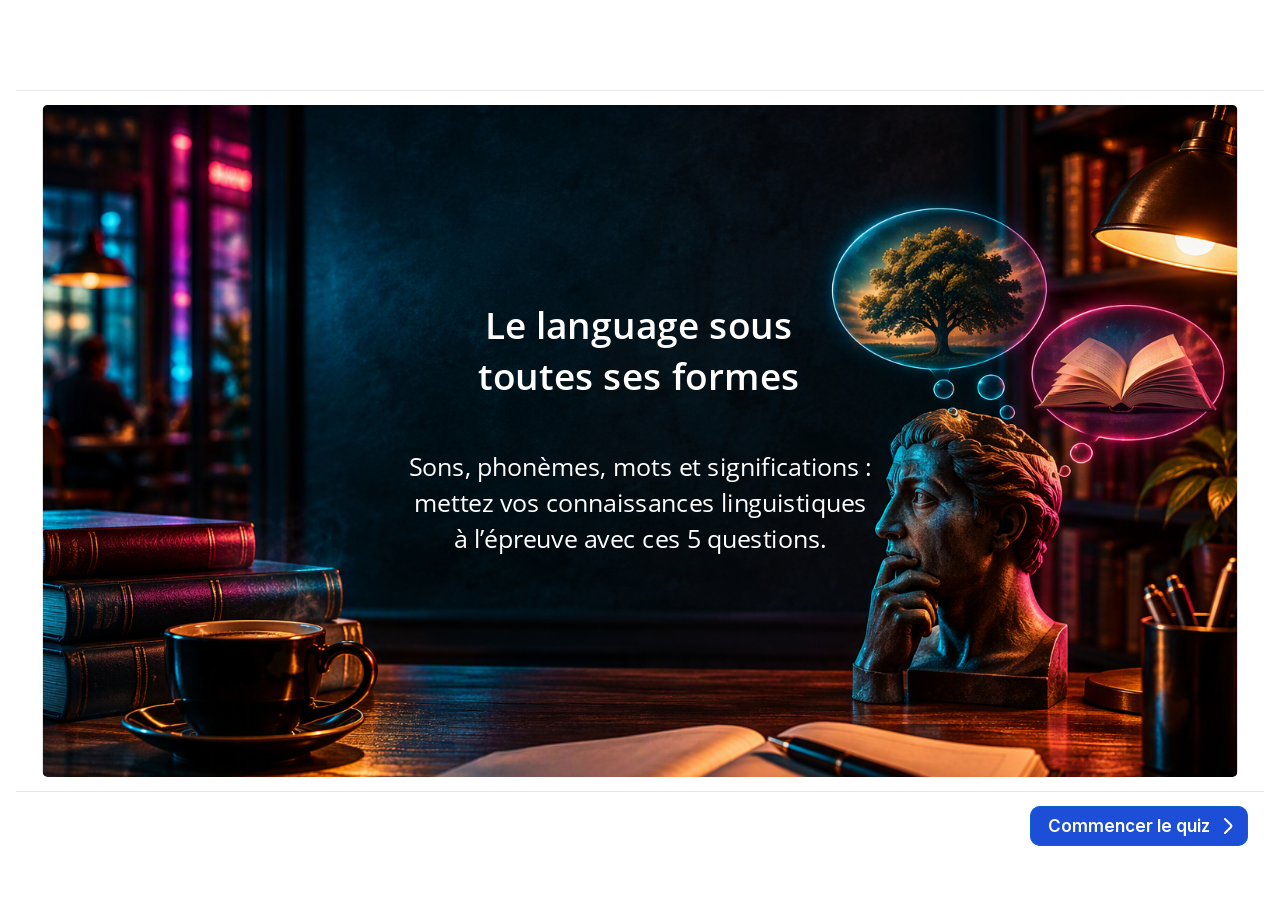
==== exemples/ispring/index.html @ d40e59b7 "Add files via upload" ====
<!DOCTYPE html>
<!-- Created with iSpring --><!-- 1296 812 --><!--version 11.23.13.39008 --><!--type html --><!--mainFolder ./ -->
<html style=background-color:#ffffff;>
<head>
    <meta http-equiv="Content-Type" content="text/html;charset=utf-8"/><meta name="viewport" content="width=device-width,initial-scale=1,minimum-scale=1,maximum-scale=1,user-scalable=no"/><meta name="format-detection" content="telephone=no"/><meta name="apple-mobile-web-app-capable" content="yes"/><meta name="apple-mobile-web-app-status-bar-style" content="black"/><meta http-equiv="X-UA-Compatible" content="IE=edge"/><meta name="msapplication-tap-highlight" content="no"/><title>Demo-iSpring</title><link rel="apple-touch-icon-precomposed" href="data/apple-touch-icon.png"/><link rel="shortcut icon" type="image/ico" href="data/favicon.ico"/><style>body {background-color:#ffffff;}#spr0_1f6395cd {display:none;}</style>
    
    
    <style>
		#playerView {
			position:absolute;
			-webkit-tap-highlight-color:rgba(0,0,0,0);
			-webkit-user-select:none;
			-moz-user-select:none;
			-webkit-touch-callout:none;
			-webkit-user-drag:none;
		}
		#playerView * {
			position:absolute;
		}
		#preloader {
			width: 50px;
			height: 50px;
			position: absolute;
			top: 0;
			left: 0;
			bottom: 0;
			right: 0;
			margin: auto;
			border-radius: 10px;
			background-color: rgba(0, 0, 0, 0.5);
		}

		#preloader::after {
			content: '';
			position: absolute;
			background: url([data-uri]);
			background-size: cover;
			top: 0;
			left: 0;
			bottom: 0;
			right: 0;
			animation: preloader_spin 1s infinite linear;
			-webkit-animation: preloader_spin 1s infinite linear;
		}

		@keyframes preloader_spin { 0% {transform: rotate(0deg);} 100% {transform: rotate(360deg);} }
		@-webkit-keyframes preloader_spin { 0% {-webkit-transform: rotate(0deg);} 100% {-webkit-transform: rotate(360deg);}}
    </style>
</head>
<body>
	<div id="preloader"></div>
	<script src="data/browsersupport.js?45A6DC80"></script>
	<script src="data/player.js?45A6DC80"></script>
    <div id="content"></div>
    <div id="spr0_1f6395cd"></div>
    <script>
		document.addEventListener("DOMContentLoaded", () => (function(startup){
			function start(savedPresentationState)
			{
				var presInfo = "eNrNWd1ym0gWfhVKW6nc2B79WbK8F1sIUEwFCwWQk+zslqolWnbPICANKOOkXDWvsXd7tTV+Dr/JPMme04AEAkl2JrU7ScU/3V+f/s7/aeVrgzUuG18HLbnT6Sjd06Y6bJ12lV739ELraacjtddSW81Rr9fsPjROGjGAVboKTpkdcubfwtKiZu1z47LVvmieNO4al/02fF8AZhFwCojZebvXaw0uzgcADNeNy3az1TtpJMiDRVHCYjprtc7anbNWZ9YZNJsXf+1rHwZjQNPG5deGj19+xi/wa8wTetIgjcsfxUYjDAEWiV8B0mmLm5fEi6hYFj89/PPhJEX7UQndPYwOy+jOEdlxEd06gg4Po1HNLXhZJtIT4NQSVcleGXx+GLwugi8Oc47qaOxH0xoe+9HLEnpwBD0vofuH0eukhD6i5dotorvNw+i4xLvfPGjtuGTAi30hAvjGqhTvmHFR4wHWQ1wn+bq3GzMn4h4O13AMssaDyJWvjWUu/SEnEKHMTwD8NEQAy8/zjUjBGABL3Bf34hEfZS4Lv6HIT3F+HPLxsuGSmPzjh08J+xJ65J7ys5+irJTANx3Lj9a+0LodVT5VejKUn+5oeCp3esqp0mz3e0r7vDlsyQ+psQrSWqmgW6wcTfjByZhnkPhuNQdImBekblaPLoChu1ELbNYUleVHoVXzrNlsCSt1z/rdQb97DoWse95v99v0tNVCdwh9s3ozGfkNIaOh+zHl0g3hjMw9Kjn0FzRWAsiMztKPm2efg+WyARJkvGnQu+hDHqj4c7vbareagw4ukMKmu7t5K/iuUdUgjL6gXqDe7V2Mwdl8yGMLiK3+PMzOy8xEvv7vqc3zqKzl2Ctz/DNS7JcpshdQ7H43iuwgxZ0YnP9/OG7MyJ5tT7i/l3G16W1ApaleIdgrEmydNfuDVrN13mtvWJ43B/1eukB2Ee4uAqkWbu/v3C7ZdMXmgedWaPS/O42NxbC6idlqHnCXcou4LIGi28JGFngBj0S/iZhLh2Tx8y0PEt/FJbEJ5P+ijUatURsoByFZsPgezkKpvw8pamYauip6EArQPLqifryVIy9itqYlaeq5OlCH3yTtKlhTXhamam3t/AXCRJAWJXS6nYuO+kIJNWp1292LrvZCOVWFni/GCG6DP+KwkNzuc/hI/Dl2XvT9Py6h4pG2+HPsLGcrwu+HSRwH/h4SLbWrqRffJqjGM2p/MHoZLZFvJSFNrddW1JcL+R50KoZ+npN2RVSpPEtORBeB7x5zGcbtqPutoqrUtHP8+0J5Vbd9E609jvsWShXX9VrQK5svF1Kl8wxJD9go/JgH3oT41BMPdrJmtyRmgX8duAid39seFCWc3UMe3HIaRUMibqI+Tgdu3rRXKT4EBBRBIcJhK+oxXzwm74LPBplTb/PYWbOIwfmslaUIRUk12j6NYHEM6uXL2esMVs0kFqKLyAnUnQlJIloE4uIcIskiMa2RPuF0XZVu0c/Md0tAYYZxsppTHhWhYt30vfuqFDuZxyz2aFRzL9qGF8E3gZesqJL6Y5+RlrA9Iivm3e8d04LUMBuP3rHbOw/+xTeMfqauBvIZ3WiwSryYeXRNt89RX+i4g4so4Yu7DSa+A5BPWO5OoMYDcDqd8GAVxlo5NLCrbfigrnJs0GVcsgd2vbLbg5hGpZVal6fhRrnuL4P6nRu4fbu1sWj6pgZV0EMbdnPhKXxmw3CV/bLDdhEkPKIOHrspuqdGj8plEJuyS0IcMuyf2SZYIHcjhgHSaJ11McN15DIZzmRF0WxbHxraTLZ0eWbIQ82YDWXl7cwxZ0PtjT6GQxb1XfrldB0kkUQSyX16BOaSSyWPSC4jYRAxMdacHBBpOo55PZvIY80AiZDinErMXz49QhQk/ODZsXyjv5Ed3RzPhlMQM7ZRAsQh2A5ZbGvKISm25jj6+A2enRBOVk+/xeBByX1NFgsoOmzOPBY/PR4UAVVNww84n6ezY052FI6ScL/[base64]/vR6qFmvwO1ceuWYjpyFkP2qIvAGlg97f80g76rufy8D/WvZeptqpFgaLKiz97pzBccV0OLpUSJrusBkzeoABP3T45p4SSp5+1E9inYcWbm6BqvMVFOZih/y4EItg0Wy2jp7Cx7paJYtcMQWd4zyCk6/lt+UgPoK3hMVmKGP3xZRBqN+BZQarYC6KdgoL2LyZJKF68aoFo2D3KmKOXYs00gTdaYYpg3WU+QJegFrRdomaqDaBx20nhrgUzC6hsnwLmFxnIZg6FHmS5AbnPh1p8sHcRY6egQzdTdFywhz6oDd0BAwlNTKwORNP2qtbFnaxJA/[base64]/uTLgX+ptO+Ew6Pl75E5EJCuc3Od9OKussm2/[base64]/PWaSsZSIAgztTAMdx9O8pooqDSU1yrJ4Yk6mk5kFRQOAaUGEKgVZDD1AHqs2HBMFja2hEH+RvN9//RcJQ8Ip8yTqpxkRkvto00QOCJyYlmPJunNUXsBjTlgWP1AzFU3FQH831f8+G8nQ6dS6GPJFEIpowaQCoQsMGSqJwdl/TdCaiABfJJDDmAj4X1fS079361JWWOEO7cOrs1oepWq3P6SXhIFznnlTmoqZAvuvxfw7dGemH/8+19oKzHwWzLiHLZ9mQtEBC8L3m55IEYPHaVqvj/Dby+hlPnjJldIzbfIyd7yIQT2BbF5WTMOQJ9BIhjrWOTmvEauA+dEuWIM2ikVFAYnw+vEq+x+g3au7okIvqUgam8BuJGDJIvHFEzKom9W3R95rQ1t3sIbYUHekz3SeIkQ0H+kH5eR5dhs4WvS2AFUbyVPDESuiX/AVyewDGuDwk2mSlukKUy9/l3Macnim85ppBBwNtShm+awCjcJnT7/xEvWszD89Uulv6f2bGHt20yyF17OtZWuypVyBqcaKmM5l3we1eGkT/I7mMJzt+1YEAMZ2lHigqBRzqACbBpSdS8fI3MgZd4tifIkY+/3X/5Twu5dYufgosx3Pz9Ycg9DEfBRNPG2N0CP97fuhAkY+m6vSEzUfqGyf9jshVRmet0hzNCo/i1OAIw9Thtv35ZYebmYviM124VGbo3SIyfJEfE28O/xII4nE/0+dwEhAknQ2TsRITf0ERmIxUbksFg/RbNpLQ6VuhBbVR0yKhYFFaJc5dfsOtIVPowhOLLY0t0h8HUMhEGOqmK9i5gl/Fifp4oHciUXjFLa3zyxW3dwWnqxQ4QeHUV2JcmA02bx3DFNW03FfuSP8VhhyE5zpOzdLQEiF9PdSItD884GHh/8CPtWI0w==";
				PresentationPlayer.start(presInfo, "content", "playerView", onPlayerInit, savedPresentationState);
				function onPlayerInit(player)
				{
					(function(player){
	(function(player)
{
	function findConnector(win)
	{
		var retries = 0;
		while (!win.ispringPresentationConnector && win.parent && win.parent != win)
		{
			++retries;
			if (retries > 7)
			{
				return null;
			}

			win = win.parent;
		}
		return win.ispringPresentationConnector;
	}

	function getConnector()
	{
		var api = findConnector(window);
		if (!api && window.opener && (typeof(window.opener) != "undefined"))
		{
			api = findConnector(window.opener);
		}
		return api;
	}

	try
	{
		var connector = getConnector();
		if (connector)
		{
			connector.register(player);
		}
	}
	catch (e) {}
})(player);

})(player);

					var preloader = document.getElementById("preloader");
					preloader.parentNode.removeChild(preloader);
				}
			}

			if (startup)
				startup(start);
			else
				start();
		})());
    </script>
</body>
</html>
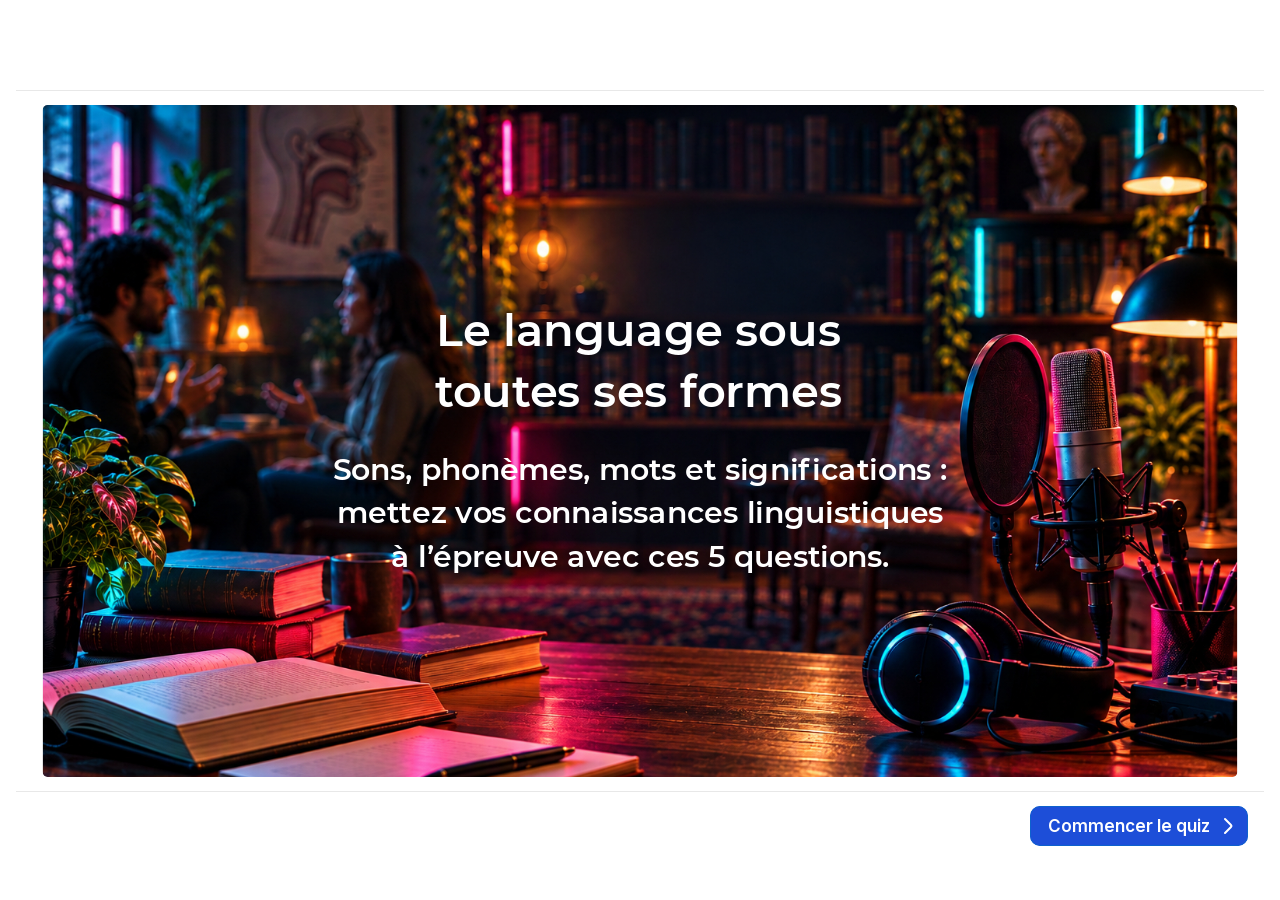
==== commit bb4ce162: "Add files via upload" ====
--- a/exemples/ispring/index.html
+++ b/exemples/ispring/index.html
@@ -2,7 +2,7 @@
 <!-- Created with iSpring --><!-- 1296 812 --><!--version 11.23.13.39008 --><!--type html --><!--mainFolder ./ -->
 <html style=background-color:#ffffff;>
 <head>
-    <meta http-equiv="Content-Type" content="text/html;charset=utf-8"/><meta name="viewport" content="width=device-width,initial-scale=1,minimum-scale=1,maximum-scale=1,user-scalable=no"/><meta name="format-detection" content="telephone=no"/><meta name="apple-mobile-web-app-capable" content="yes"/><meta name="apple-mobile-web-app-status-bar-style" content="black"/><meta http-equiv="X-UA-Compatible" content="IE=edge"/><meta name="msapplication-tap-highlight" content="no"/><title>Demo-iSpring</title><link rel="apple-touch-icon-precomposed" href="data/apple-touch-icon.png"/><link rel="shortcut icon" type="image/ico" href="data/favicon.ico"/><style>body {background-color:#ffffff;}#spr0_1f6395cd {display:none;}</style>
+    <meta http-equiv="Content-Type" content="text/html;charset=utf-8"/><meta name="viewport" content="width=device-width,initial-scale=1,minimum-scale=1,maximum-scale=1,user-scalable=no"/><meta name="format-detection" content="telephone=no"/><meta name="apple-mobile-web-app-capable" content="yes"/><meta name="apple-mobile-web-app-status-bar-style" content="black"/><meta http-equiv="X-UA-Compatible" content="IE=edge"/><meta name="msapplication-tap-highlight" content="no"/><title>Demo-iSpring</title><link rel="apple-touch-icon-precomposed" href="data/apple-touch-icon.png"/><link rel="shortcut icon" type="image/ico" href="data/favicon.ico"/><style>body {background-color:#ffffff;}#spr0_1f7dd817 {display:none;}</style>
     
     
     <style>
@@ -49,15 +49,15 @@
 </head>
 <body>
 	<div id="preloader"></div>
-	<script src="data/browsersupport.js?45A6DC80"></script>
-	<script src="data/player.js?45A6DC80"></script>
+	<script src="data/browsersupport.js?0F77288A"></script>
+	<script src="data/player.js?0F77288A"></script>
     <div id="content"></div>
-    <div id="spr0_1f6395cd"></div>
+    <div id="spr0_1f7dd817"></div>
     <script>
 		document.addEventListener("DOMContentLoaded", () => (function(startup){
 			function start(savedPresentationState)
 			{
-				var presInfo = "eNrNWd1ym0gWfhVKW6nc2B79WbK8F1sIUEwFCwWQk+zslqolWnbPICANKOOkXDWvsXd7tTV+Dr/JPMme04AEAkl2JrU7ScU/3V+f/s7/aeVrgzUuG18HLbnT6Sjd06Y6bJ12lV739ELraacjtddSW81Rr9fsPjROGjGAVboKTpkdcubfwtKiZu1z47LVvmieNO4al/02fF8AZhFwCojZebvXaw0uzgcADNeNy3az1TtpJMiDRVHCYjprtc7anbNWZ9YZNJsXf+1rHwZjQNPG5deGj19+xi/wa8wTetIgjcsfxUYjDAEWiV8B0mmLm5fEi6hYFj89/PPhJEX7UQndPYwOy+jOEdlxEd06gg4Po1HNLXhZJtIT4NQSVcleGXx+GLwugi8Oc47qaOxH0xoe+9HLEnpwBD0vofuH0eukhD6i5dotorvNw+i4xLvfPGjtuGTAi30hAvjGqhTvmHFR4wHWQ1wn+bq3GzMn4h4O13AMssaDyJWvjWUu/SEnEKHMTwD8NEQAy8/zjUjBGABL3Bf34hEfZS4Lv6HIT3F+HPLxsuGSmPzjh08J+xJ65J7ys5+irJTANx3Lj9a+0LodVT5VejKUn+5oeCp3esqp0mz3e0r7vDlsyQ+psQrSWqmgW6wcTfjByZhnkPhuNQdImBekblaPLoChu1ELbNYUleVHoVXzrNlsCSt1z/rdQb97DoWse95v99v0tNVCdwh9s3ozGfkNIaOh+zHl0g3hjMw9Kjn0FzRWAsiMztKPm2efg+WyARJkvGnQu+hDHqj4c7vbareagw4ukMKmu7t5K/iuUdUgjL6gXqDe7V2Mwdl8yGMLiK3+PMzOy8xEvv7vqc3zqKzl2Ctz/DNS7JcpshdQ7H43iuwgxZ0YnP9/OG7MyJ5tT7i/l3G16W1ApaleIdgrEmydNfuDVrN13mtvWJ43B/1eukB2Ee4uAqkWbu/v3C7ZdMXmgedWaPS/O42NxbC6idlqHnCXcou4LIGi28JGFngBj0S/iZhLh2Tx8y0PEt/FJbEJ5P+ijUatURsoByFZsPgezkKpvw8pamYauip6EArQPLqifryVIy9itqYlaeq5OlCH3yTtKlhTXhamam3t/AXCRJAWJXS6nYuO+kIJNWp1292LrvZCOVWFni/GCG6DP+KwkNzuc/hI/Dl2XvT9Py6h4pG2+HPsLGcrwu+HSRwH/h4SLbWrqRffJqjGM2p/MHoZLZFvJSFNrddW1JcL+R50KoZ+npN2RVSpPEtORBeB7x5zGcbtqPutoqrUtHP8+0J5Vbd9E609jvsWShXX9VrQK5svF1Kl8wxJD9go/JgH3oT41BMPdrJmtyRmgX8duAid39seFCWc3UMe3HIaRUMibqI+Tgdu3rRXKT4EBBRBIcJhK+oxXzwm74LPBplTb/PYWbOIwfmslaUIRUk12j6NYHEM6uXL2esMVs0kFqKLyAnUnQlJIloE4uIcIskiMa2RPuF0XZVu0c/Md0tAYYZxsppTHhWhYt30vfuqFDuZxyz2aFRzL9qGF8E3gZesqJL6Y5+RlrA9Iivm3e8d04LUMBuP3rHbOw/+xTeMfqauBvIZ3WiwSryYeXRNt89RX+i4g4so4Yu7DSa+A5BPWO5OoMYDcDqd8GAVxlo5NLCrbfigrnJs0GVcsgd2vbLbg5hGpZVal6fhRrnuL4P6nRu4fbu1sWj6pgZV0EMbdnPhKXxmw3CV/bLDdhEkPKIOHrspuqdGj8plEJuyS0IcMuyf2SZYIHcjhgHSaJ11McN15DIZzmRF0WxbHxraTLZ0eWbIQ82YDWXl7cwxZ0PtjT6GQxb1XfrldB0kkUQSyX16BOaSSyWPSC4jYRAxMdacHBBpOo55PZvIY80AiZDinErMXz49QhQk/ODZsXyjv5Ed3RzPhlMQM7ZRAsQh2A5ZbGvKISm25jj6+A2enRBOVk+/xeBByX1NFgsoOmzOPBY/PR4UAVVNww84n6ezY052FI6ScL/[base64]/vR6qFmvwO1ceuWYjpyFkP2qIvAGlg97f80g76rufy8D/WvZeptqpFgaLKiz97pzBccV0OLpUSJrusBkzeoABP3T45p4SSp5+1E9inYcWbm6BqvMVFOZih/y4EItg0Wy2jp7Cx7paJYtcMQWd4zyCk6/lt+UgPoK3hMVmKGP3xZRBqN+BZQarYC6KdgoL2LyZJKF68aoFo2D3KmKOXYs00gTdaYYpg3WU+QJegFrRdomaqDaBx20nhrgUzC6hsnwLmFxnIZg6FHmS5AbnPh1p8sHcRY6egQzdTdFywhz6oDd0BAwlNTKwORNP2qtbFnaxJA/[base64]/uTLgX+ptO+Ew6Pl75E5EJCuc3Od9OKussm2/[base64]/PWaSsZSIAgztTAMdx9O8pooqDSU1yrJ4Yk6mk5kFRQOAaUGEKgVZDD1AHqs2HBMFja2hEH+RvN9//RcJQ8Ip8yTqpxkRkvto00QOCJyYlmPJunNUXsBjTlgWP1AzFU3FQH831f8+G8nQ6dS6GPJFEIpowaQCoQsMGSqJwdl/TdCaiABfJJDDmAj4X1fS079361JWWOEO7cOrs1oepWq3P6SXhIFznnlTmoqZAvuvxfw7dGemH/8+19oKzHwWzLiHLZ9mQtEBC8L3m55IEYPHaVqvj/Dby+hlPnjJldIzbfIyd7yIQT2BbF5WTMOQJ9BIhjrWOTmvEauA+dEuWIM2ikVFAYnw+vEq+x+g3au7okIvqUgam8BuJGDJIvHFEzKom9W3R95rQ1t3sIbYUHekz3SeIkQ0H+kH5eR5dhs4WvS2AFUbyVPDESuiX/AVyewDGuDwk2mSlukKUy9/l3Macnim85ppBBwNtShm+awCjcJnT7/xEvWszD89Uulv6f2bGHt20yyF17OtZWuypVyBqcaKmM5l3we1eGkT/I7mMJzt+1YEAMZ2lHigqBRzqACbBpSdS8fI3MgZd4tifIkY+/3X/5Twu5dYufgosx3Pz9Ycg9DEfBRNPG2N0CP97fuhAkY+m6vSEzUfqGyf9jshVRmet0hzNCo/i1OAIw9Thtv35ZYebmYviM124VGbo3SIyfJEfE28O/xII4nE/0+dwEhAknQ2TsRITf0ERmIxUbksFg/RbNpLQ6VuhBbVR0yKhYFFaJc5dfsOtIVPowhOLLY0t0h8HUMhEGOqmK9i5gl/Fifp4oHciUXjFLa3zyxW3dwWnqxQ4QeHUV2JcmA02bx3DFNW03FfuSP8VhhyE5zpOzdLQEiF9PdSItD884GHh/8CPtWI0w==";
+				var presInfo = "eNrNWd1ym0gWfhVKW6nc2B79WZK9F1sIUEwFCwWQk+zslqolWnbPICANKOOkXDWvsXd7tTV+Dr/JPMme04AEAkl2JrU7ScU/3V+f/s7/aeVrgzUuG187vf5g1Ox0T4f94eC02+orp4Nuv3Oqts57/WbnXJE7ykPjpBEDWKWr4JTZIWf+LSwtatY+Ny5b7UHzpHHXuOy34fsCMIuAU0DMztuDTrcJUgEYrhuX7Ward9JIkAeLooTFdNZqnbU7Z63OrHPRbA7+2tc+XIwBTRuXXxs+fvkZv8CvMU/oSYM0Ln8UG40wBFgkfgVIpy1uXhIvomJZ/[base64]/vtfpuetlroDqFvVm8mI78hZDR0P6ZcuiGckblHJYf+gsZKAJnRWfpx8+xzsFw2QIKMN130Bn3IAxV/bndb7VbzooMLpLDp7m7eCr5rVDUIoy+oF6h3exdjcDYf8tgCYqs/D7PzMjORr/97avM8Kms59soc/4wU+2WK7AUUu9+NIjtIcScG5/8fjhszsmfbE+7vZVxtehtQaapXCPaKBFtnzf5FqwkDUnvD8rx50e+lC2QX4e4ikGrh9v7O7ZJNV2weeG6FRv+709hYDKubmK3mAXcpt4jLEii6LWxkgRfwSPSbiLl0SBY/3/Ig8V1cEptA/i/aaNQatYFyEJIFi+/hLJT6+5CiZqahq6IHoQDNoyvqx1s58iJma1qSpp6rF+rwm6RdBWvKy8JUra2dv0CYCNKihE63M+ioL5RQo1a33R10tRfKqSr0fDFGcBv8EYeF5Hafw0fiz7Hzou//cQkVj7TFn2NnOVsRfj9M4jjw95BoqV1NHXyboBrPqP2L0ctoiXwrCWlqvbaivlzI96BTMfTznLQrokrlWXIiugh895jLMG5H3W8VVaWmnePfF8qruu2baO1x3LdQqriu14Je2Xy5kCqdZ0h6wEbhxzzwJsSnnniwkzW7JTEL/OvARej83vagKOHsHvLgltMoGhJxE/VxOnDzpr1K8SEgoAgKEQ5bUY/54jF5F3w2yJx6m8fOmkUMzmetLEUoSqrR9mkEi2NQL1/OXmewaiaxEF1ETqDuTEgS0SIQF+cQSRaJaY30CafrqnSLfma+WwIKM4yT1ZzyqAgV66bv3Vel2Mk8ZrFHo5p70Ta8CL4JvGRFldQf+4y0hO0RWTHvfu+YFqSG2Xj0jt3eefAvvmH0M3U1kM/oRoNV4sXMo2u6fY76QscdXEQJX9xtMPEdgHzCcncCNR6A0+mEB6sw1sqhgV1twwd1lWODLuOSPbDrld0exDQqrdS6PA03ynV/GdTv3MDt262NRdM3NaiCHtqwmwtP4TMbhqvslx22iyDhEXXw2E3RPTV6VC6D2JRdEuKQYf/MNsECuRsxDJBG66yLGa4jl8lwJiuKZtv60NBmsqXLM0MeasZsKCtvZ445G2pv9DEcsqjv0i+n6yCJJJJI7tMjMJdcKnlEchkJg4iJsebkgEjTcczr2UQeawZIhBTnVGL+8ukRoiDhB8+O5Rv9jezo5ng2nIKYsY0SIA7BdshiW1MOSbE1x9HHb/[base64]/HMHM0Uczp2ykEhvcr2p9dDzXoFbufSK8d05CyE7FcVgTewfNj7awZ5V3X/exnoX8vW21QjxdJgQZ29150rOK6AFk+PElnTBSZrVgcg6J8e18RLUsnbj+pRtOPIytU1WGWmmspU/JAHF2oZLJLV1tlb8EhHs2yBI7a4Y5RXcPq1/KYE1FfwnqjADH38togyGPUroNRoBdRNwUZ5EZMnkyxcN0a1aBzkTlXMsWOZRpqoM8UwbbCeIk/QC1gr0jZRA9U+6KD11ACfgtE1TIZ3CYvjNARDjzJfgtzgxK87XT6Is9DRI5ipuylaRphTB+yGhoChpFYGJm/6UWtly9ImhvxRWOenIKG15knDWkS8ZgH0mXG+IyQvVXVFqgy9MQ2IwHwRHSyGmAw6tSwRnYKDbkNNcAB6PTE0yAABTrA/rOkXiSyXEI/omlLHkhYwTXjQCcD6EBESTqvM3yivmtcy5BQUCcfSFYwIjEQqQVIRj0WiNGRtcFsuRKXGHplWJMi+CFcEAYh0YaQFldxgRWDYOMtusuT30JwgXk3Dhhqn5ivlqBKFzcWy5tees2Rb+EVbLsliU7dqQDPZMDY4LkE6xHXYK/3NlQH/Um/bCYdBz98jdyIiWeHkPu/DWWWVbfu9aaFDbALzSqaImB9CEkWZ6WGUSdCoqY9K5sxspI8VEzyuOEWRxo4sGsUwViwC6LaLOD8HNGThvixWgLVqvp85aUIVwgTMvAKnAIXXDEc79CA6DxMO7/iUuWJB4VsxkDKK11CVsbwNzQ8QjaJ6+NUd8y3swJfKxkeRE2bC0q1C04XozqNwG9q+MJ0I74XowRwIvibJL0VmkbRO4EuY9+kVVu+zugts7d0UXKbLxr7cwXGpKNklMIB5r+G9yjGgff/pMZOMpUQUYGhnGug4nuY1VVRpKKlRlsUTczKdzCwoGgBMCyJUKchi6AHyWLXhmChobA2F+Ivk/f7rv0gYEk6ZJ1E/zYiQ3EebJnJA4MS0HEvWnaPyAh5zwrL4gZqpaCoG+rup/vfZSIZOp9bFkC+CUEQLJhUIXWDIUEkMzv5rgtZEBPgigRzGRMD/upKe/r1bl7LCCndoH16d1fIoVbv9Ib0kDJzzzJvSVMwU2H8t5t+hOzP9+Pe51lZg5rNgxj1s+TQTig5YEL7f9ESKGDxO03p9hN9eRi/zwUuulJ5pk5e540UM6glk87JiGoY8gUYy1LHOyXmNWAXMj3bBGrRRLCoKSITXj1fZ/wDtXt0VFXpJRdLYBHYjAUsWiS+ekEHdrL498l4b2rqDNcSGuiN9pvMUIaL5SD8oJ8+z28DRorcFqNpInhqOWBH9gq9IZh/QAIefTJO0TFeYevm7nNOQwzOd10wj4GioRTHLZxVoFD57+o2XqGdl/umRSn9L79/E2LObZim8nm0tW5Mt5QpMNVbEdC77PqjFS5vgdzSH4WzftyIAMLajxANFpZhDBdg0oOxcOkbmRs64WxTjS8TY77/+p4TfvcTKxUeZ7Xh+tuYYhCbmo2jiaWuEHulv3w8VMPLZXJWeqPlAZfu03wmpyvC8RZqjUflZnAIceZgy3L4vt/RwM3tBbLYLj9ocpUNMlifia+Ld4UcaSST+f+oERgKSpLNxIkZq6icwEouJymWxeIhm014aKnUjtKg+YlIsDCxCu8yp23egLXwaRXBisaW5ReLrGAqBGFPFfBUzT/izOEkXD+ROLBqnsL19ZrHq5rbwZIUKPziM6kqUA6PJ5r1jmLKajvvKHeG3wpCb4EzfuVkCQiqkv5cSgeafDzw8/Bc164if";
 				PresentationPlayer.start(presInfo, "content", "playerView", onPlayerInit, savedPresentationState);
 				function onPlayerInit(player)
 				{
